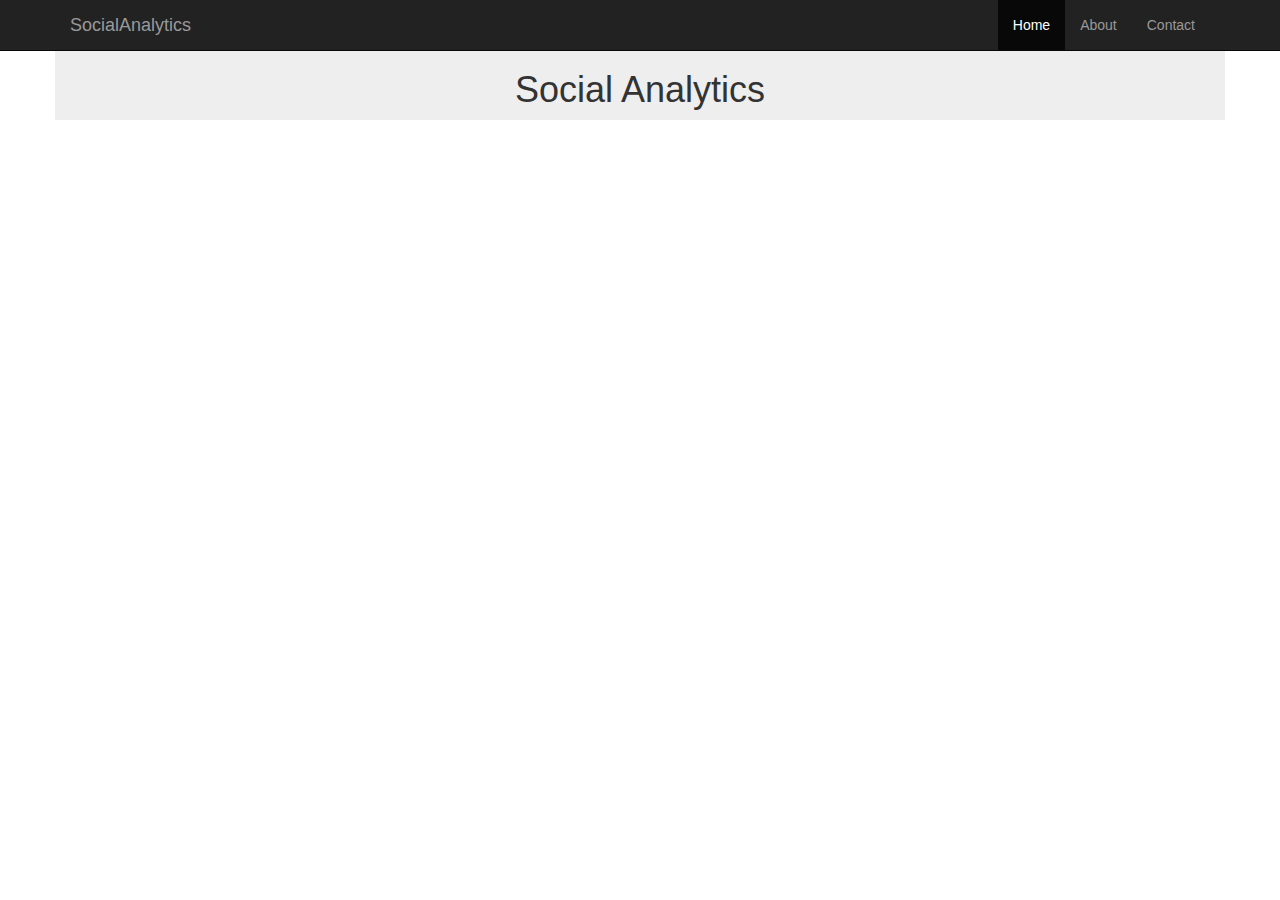
==== templates/index.html @ ac533bcb "Add index.html and static files" ====
<!DOCTYPE>
<html lang="en">
<head>

	<title>Social Analytic | Homepage</title>

	<link rel="stylesheet" type="text/css" href="/static/css/styles.css">
	<link rel="stylesheet" type="text/css" href="/static/css/bootstrap_3.1.1_min.css">

	<script type="text/javascript" src="/static/js/angular_1.3.0.js"></script>
	<script type="text/javascript" src="/static/js/jquery_2.0.3_min.js"></script>
	<script type="text/javascript" src="/static/js/bootstrap_3.1.1_min.js"></script>

</head>
<body>

	<div class="navbar navbar-inverse navbar-fixed-top" role="navigation">
      <div class="container">
        <div class="navbar-header">
          <button type="button" class="navbar-toggle" data-toggle="collapse" data-target=".navbar-collapse">
            <span class="sr-only">Toggle navigation</span>
            <span class="icon-bar"></span>
            <span class="icon-bar"></span>
            <span class="icon-bar"></span>
          </button>
          <a class="navbar-brand" href="./index.html">SocialAnalytics</a>
        </div>
        <div class="collapse navbar-collapse pull-right">
          <ul class="nav navbar-nav">
            <li class="active"><a href="#">Home</a></li>
            <li><a href="#about">About</a></li>
            <li><a href="#contact">Contact</a></li>
          </ul>
        </div><!--/.nav-collapse -->
      </div>
    </div>
  </div><!--/.navbar -->

	<div class="container" id="content-wrapper">
		<div class="row">
			<div class="col-xs-12">
				<h1 class="text-center">Social Analytics</h1>
			</div>


		</div>
	</div>


</body>
</html>
---- static/css/styles.css ----
body {
  padding-top: 50px;
}

#content-wrapper {
	background-color: #EEEEEE;
}
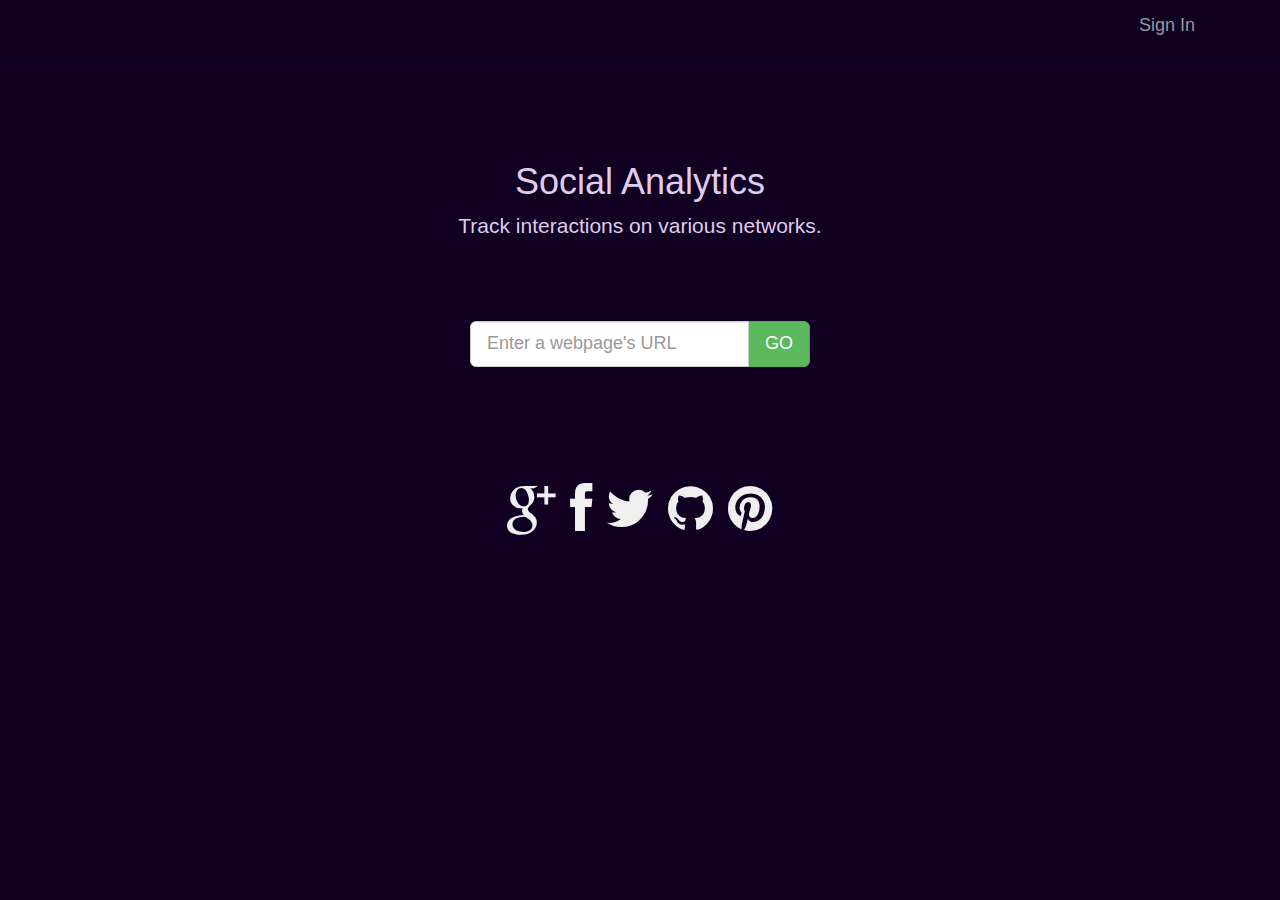
==== commit a0941f79: "Change index. Add font-awesome icons" ====
--- a/templates/index.html
+++ b/templates/index.html
@@ -4,47 +4,105 @@
 
 	<title>Social Analytic | Homepage</title>
 
-	<link rel="stylesheet" type="text/css" href="/static/css/styles.css">
-	<link rel="stylesheet" type="text/css" href="/static/css/bootstrap_3.1.1_min.css">
-
 	<script type="text/javascript" src="/static/js/angular_1.3.0.js"></script>
 	<script type="text/javascript" src="/static/js/jquery_2.0.3_min.js"></script>
 	<script type="text/javascript" src="/static/js/bootstrap_3.1.1_min.js"></script>
 
+	<link rel="stylesheet" type="text/css" href="/static/css/bootstrap_3.1.1_min.css">
+	<link rel="stylesheet" type="text/css" href="/static/css/font-awesome.min.css">
+
+	<link rel="stylesheet" type="text/css" href="/static/css/styles.css">
+
 </head>
 <body>
 
-	<div class="navbar navbar-inverse navbar-fixed-top" role="navigation">
-      <div class="container">
-        <div class="navbar-header">
-          <button type="button" class="navbar-toggle" data-toggle="collapse" data-target=".navbar-collapse">
-            <span class="sr-only">Toggle navigation</span>
-            <span class="icon-bar"></span>
-            <span class="icon-bar"></span>
-            <span class="icon-bar"></span>
-          </button>
-          <a class="navbar-brand" href="./index.html">SocialAnalytics</a>
-        </div>
-        <div class="collapse navbar-collapse pull-right">
-          <ul class="nav navbar-nav">
-            <li class="active"><a href="#">Home</a></li>
-            <li><a href="#about">About</a></li>
-            <li><a href="#contact">Contact</a></li>
-          </ul>
-        </div><!--/.nav-collapse -->
+	<nav class="navbar navbar-inverse navbar-fixed-top" id="nav" role="navigation">
+    <div class="container">
+      <div class="navbar-header pull-right">
+        <a class="navbar-brand" href="#">Sign In</a>         
       </div>
     </div>
-  </div><!--/.navbar -->
+  </nav>
+	  
 
-	<div class="container" id="content-wrapper">
-		<div class="row">
-			<div class="col-xs-12">
-				<h1 class="text-center">Social Analytics</h1>
-			</div>
+	<div class="container-full">
+
+    <div class="row">
+     
+      <div class="col-lg-12 text-center v-center">
+        
+        <h1>Social Analytics</h1>
+        <p class="lead">Track interactions on various networks.</p>
+        
+        <br><br><br>
+        
+        <form class="col-lg-12">
+          <div class="input-group" style="width:340px;text-align:center;margin:0 auto;">
+          <input class="form-control input-lg" title="Don't worry. We hate spam, and will not share your email with anyone." placeholder="Enter a webpage's URL" type="text">
+            <span class="input-group-btn"><button class="btn btn-lg btn-success" type="button">GO</button></span>
+          </div>
+        </form>
+      </div>
+      
+    </div> <!-- /row -->
+
+	  <div class="row">
+     
+      <div class="col-lg-12 text-center v-center" style="font-size:39pt;">
+        <a href="#"><i class="fa fa-google-plus"></i></a> 
+        <a href="#"><i class="fa fa-facebook"></i></a>  
+        <a href="#"><i class="fa fa-twitter"></i></a> 
+        <a href="#"><i class="fa fa-github"></i></a> 
+        <a href="#"><i class="fa fa-pinterest"></i></a>
+      </div>
+    
+    </div>
+
+	<br><br><br><br><br>
+
+	</div> <!-- /container full -->
 
 
-		</div>
-	</div>
+
+	<!--<div class="container">
+	  
+	  	<hr>
+	  
+	  	<div class="row">
+	        <div class="col-md-4">
+	          <div class="panel panel-default">
+	            <div class="panel-heading"><h3>Hello.</h3></div>
+	            <div class="panel-body">Lorem ipsum dolor sit amet, consectetur adipiscing elit. Duis pharetra varius quam sit amet vulputate. 
+	            Quisque mauris augue, molestie tincidunt condimentum vitae, gravida a libero. Aenean sit amet felis 
+	            dolor, in sagittis nisi. Sed ac orci quis tortor imperdiet venenatis. Duis elementum auctor accumsan. 
+	            Aliquam in felis sit amet augue.
+	            </div>
+	          </div>
+	        </div>
+	      	<div class="col-md-4">
+	        	<div class="panel panel-default">
+	            <div class="panel-heading"><h3>Hello.</h3></div>
+	            <div class="panel-body">Lorem ipsum dolor sit amet, consectetur adipiscing elit. Duis pharetra varius quam sit amet vulputate. 
+	            Quisque mauris augue, molestie tincidunt condimentum vitae, gravida a libero. Aenean sit amet felis 
+	            dolor, in sagittis nisi. Sed ac orci quis tortor imperdiet venenatis. Duis elementum auctor accumsan. 
+	            Aliquam in felis sit amet augue.
+	            </div>
+	          </div>
+	        </div>
+	      	<div class="col-md-4">
+	        	<div class="panel panel-default">
+	            <div class="panel-heading"><h3>Hello.</h3></div>
+	            <div class="panel-body">Lorem ipsum dolor sit amet, consectetur adipiscing elit. Duis pharetra varius quam sit amet vulputate. 
+	            Quisque mauris augue, molestie tincidunt condimentum vitae, gravida a libero. Aenean sit amet felis 
+	            dolor, in sagittis nisi. Sed ac orci quis tortor imperdiet venenatis. Duis elementum auctor accumsan. 
+	            Aliquam in felis sit amet augue.
+	            </div>
+	          </div>
+	        </div>
+	    </div>-->
+	  
+
+
 
 
 </body>
--- a/static/css/styles.css
+++ b/static/css/styles.css
@@ -1,7 +1,60 @@
+html,body {
+  height:100%;
+}
+
+body {
+  padding-top: 50px;
+}
+
+h1 {
+  font-family: Arial,sans-serif
+  font-size:80px;
+  color:#DDCCEE;
+}
+
+.lead {
+	color:#DDCCEE;
+}
+
+
+/* Navbar */
+#nav {
+  background-color:#110022;
+}
+
+
+/* Custom container */
+.container-full {
+  margin: 0 auto;
+  width: 100%;
+  min-height:100%;
+  background-color:#110022;
+  color:#eee;
+  overflow:hidden;
+}
+
+.container-full a {
+  color:#efefef;
+  text-decoration:none;
+}
+
+.v-center {
+  margin-top:7%;
+}
+  
+
+/*
 body {
   padding-top: 50px;
 }
 
 #content-wrapper {
 	background-color: #EEEEEE;
-}+	min-height: 90%;
+}
+
+.navbar-inverse .navbar-nav > li > a.call-out {
+	font-weight: bold;
+	color: #33CC33;
+}
+*/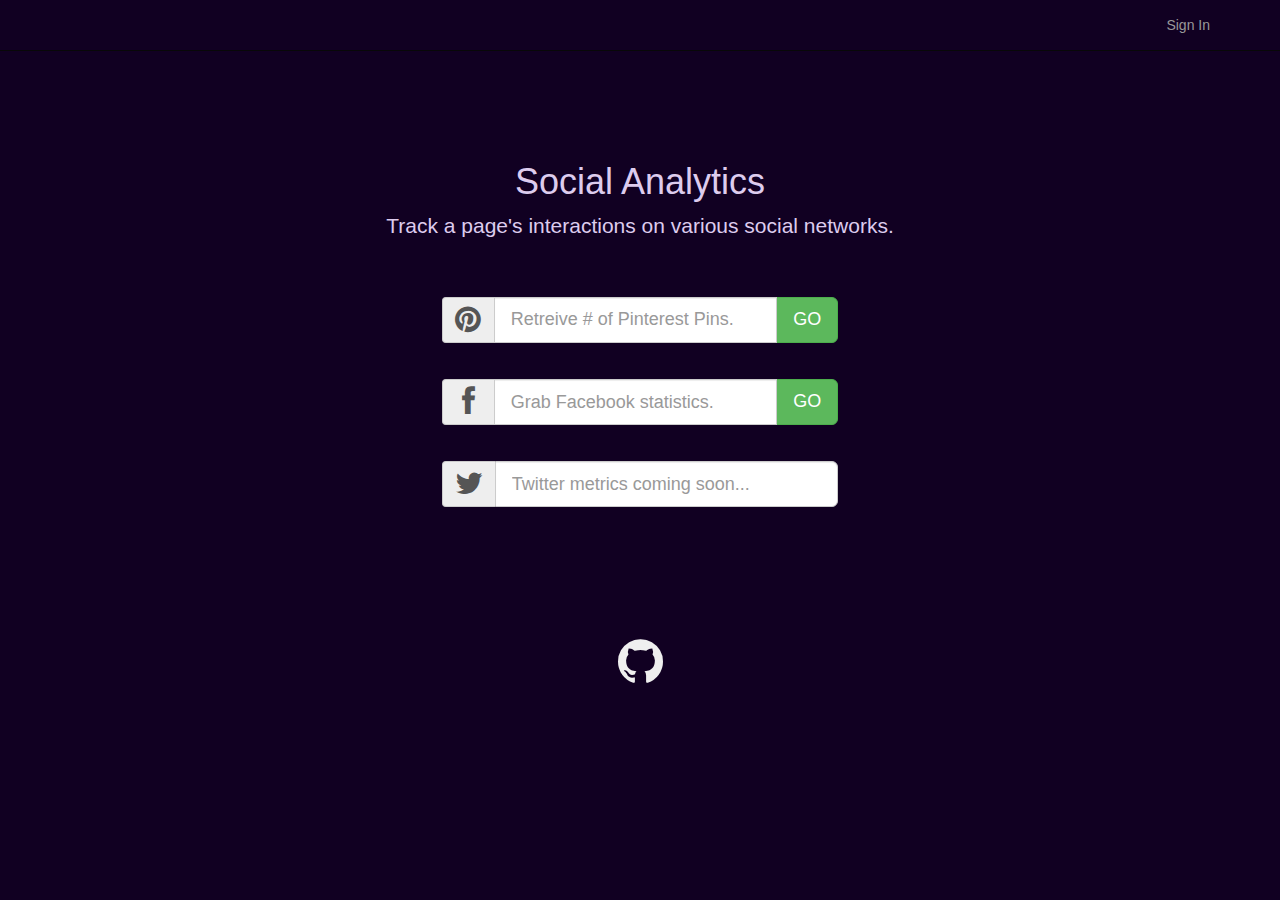
==== commit 23ae1f33: "Finish new homepage design" ====
--- a/templates/index.html
+++ b/templates/index.html
@@ -18,9 +18,11 @@
 
 	<nav class="navbar navbar-inverse navbar-fixed-top" id="nav" role="navigation">
     <div class="container">
-      <div class="navbar-header pull-right">
-        <a class="navbar-brand" href="#">Sign In</a>         
-      </div>
+      
+        <ul class="nav navbar-nav navbar-right">
+        	<li><a href="#">Sign In</a></li> 
+        </ul>      
+      
     </div>
   </nav>
 	  
@@ -29,19 +31,83 @@
 
     <div class="row">
      
-      <div class="col-lg-12 text-center v-center">
+      <div class="col-lg-12 v-center">
         
-        <h1>Social Analytics</h1>
-        <p class="lead">Track interactions on various networks.</p>
+        <div class="text-center header-container">
+	        <h1>Social Analytics</h1>
+	        <p class="lead">Track a page's interactions on various social networks.</p>
+	      </div> 
         
-        <br><br><br>
-        
-        <form class="col-lg-12">
-          <div class="input-group" style="width:340px;text-align:center;margin:0 auto;">
-          <input class="form-control input-lg" title="Don't worry. We hate spam, and will not share your email with anyone." placeholder="Enter a webpage's URL" type="text">
-            <span class="input-group-btn"><button class="btn btn-lg btn-success" type="button">GO</button></span>
-          </div>
-        </form>
+        <!-- Pinterest -->
+        <div class="col-lg-4 col-lg-offset-4 col-md-6 col-md-offset-3 col-sm-8 col-sm-offset-2 col-xs-12 searchbox-container">
+	        <form>
+	          <div class="input-group">
+	          	
+			        <span class="input-group-addon">
+				        <i class="fa fa-pinterest" style="font-size:30px;min-width:27px;text-align:center;"></i>
+				      </span>
+
+	          	<input class="form-control input-lg" placeholder="Retreive # of Pinterest Pins." type="text">
+
+	            <span class="input-group-btn">
+	            	<button class="btn btn-lg btn-success" type="button">GO</button>
+	            </span>
+
+	          </div>
+	        </form>
+
+	        <div>
+	        	<!-- Display Output -->
+	        </div>
+	      </div>
+
+        <!-- Facebook -->
+        <div class="col-lg-4 col-lg-offset-4 col-md-6 col-md-offset-3 col-sm-8 col-sm-offset-2 col-xs-12 searchbox-container">
+	        <form>
+	          <div class="input-group">
+	          	
+			        <span class="input-group-addon">
+				        <i class="fa fa-facebook" style="font-size:30px;min-width:27px;text-align:center;"></i>
+				      </span>
+
+	          	<input class="form-control input-lg" placeholder="Grab Facebook statistics." type="text">
+
+	            <span class="input-group-btn">
+	            	<button class="btn btn-lg btn-success" type="button">GO</button>
+	            </span>
+
+	          </div>
+	        </form>
+
+	        <div>
+	        	<!-- Display Output -->
+	        </div>
+	      </div><!-- /Facebook -->
+
+	      <!-- Twitter -->
+        <div class="col-lg-4 col-lg-offset-4 col-md-6 col-md-offset-3 col-sm-8 col-sm-offset-2 col-xs-12 searchbox-container">
+	        <form>
+	          <div class="input-group">
+	          	
+			        <span class="input-group-addon">
+				        <i class="fa fa-twitter" style="font-size:30px;min-width:27px;text-align:center;"></i>
+				      </span>
+
+	          	<input class="form-control input-lg" placeholder="Twitter metrics coming soon..." type="text">
+
+	            <!--<span class="input-group-btn">
+	            	<button class="btn btn-lg btn-success" type="button">GO</button>
+	            </span>-->
+
+	          </div>
+	        </form>
+
+	        <div>
+	        	<!-- Display Output -->
+	        </div>
+	      </div><!-- /Twitter -->
+
+
       </div>
       
     </div> <!-- /row -->
@@ -49,16 +115,17 @@
 	  <div class="row">
      
       <div class="col-lg-12 text-center v-center" style="font-size:39pt;">
-        <a href="#"><i class="fa fa-google-plus"></i></a> 
+        <a href="#"><i class="fa fa-github"></i></a> 
+
+        <!--<a href="#"><i class="fa fa-google-plus"></i></a> 
         <a href="#"><i class="fa fa-facebook"></i></a>  
         <a href="#"><i class="fa fa-twitter"></i></a> 
-        <a href="#"><i class="fa fa-github"></i></a> 
-        <a href="#"><i class="fa fa-pinterest"></i></a>
+        <a href="#"><i class="fa fa-pinterest"></i></a>-->
       </div>
     
     </div>
 
-	<br><br><br><br><br>
+	<!--<br><br><br><br><br>-->
 
 	</div> <!-- /container full -->
 
--- a/static/css/styles.css
+++ b/static/css/styles.css
@@ -41,7 +41,15 @@
 .v-center {
   margin-top:7%;
 }
-  
+
+.header-container {
+	margin-bottom: 4em;
+}
+
+.searchbox-container {
+	margin-bottom: 1.6em;
+}
+
 
 /*
 body {
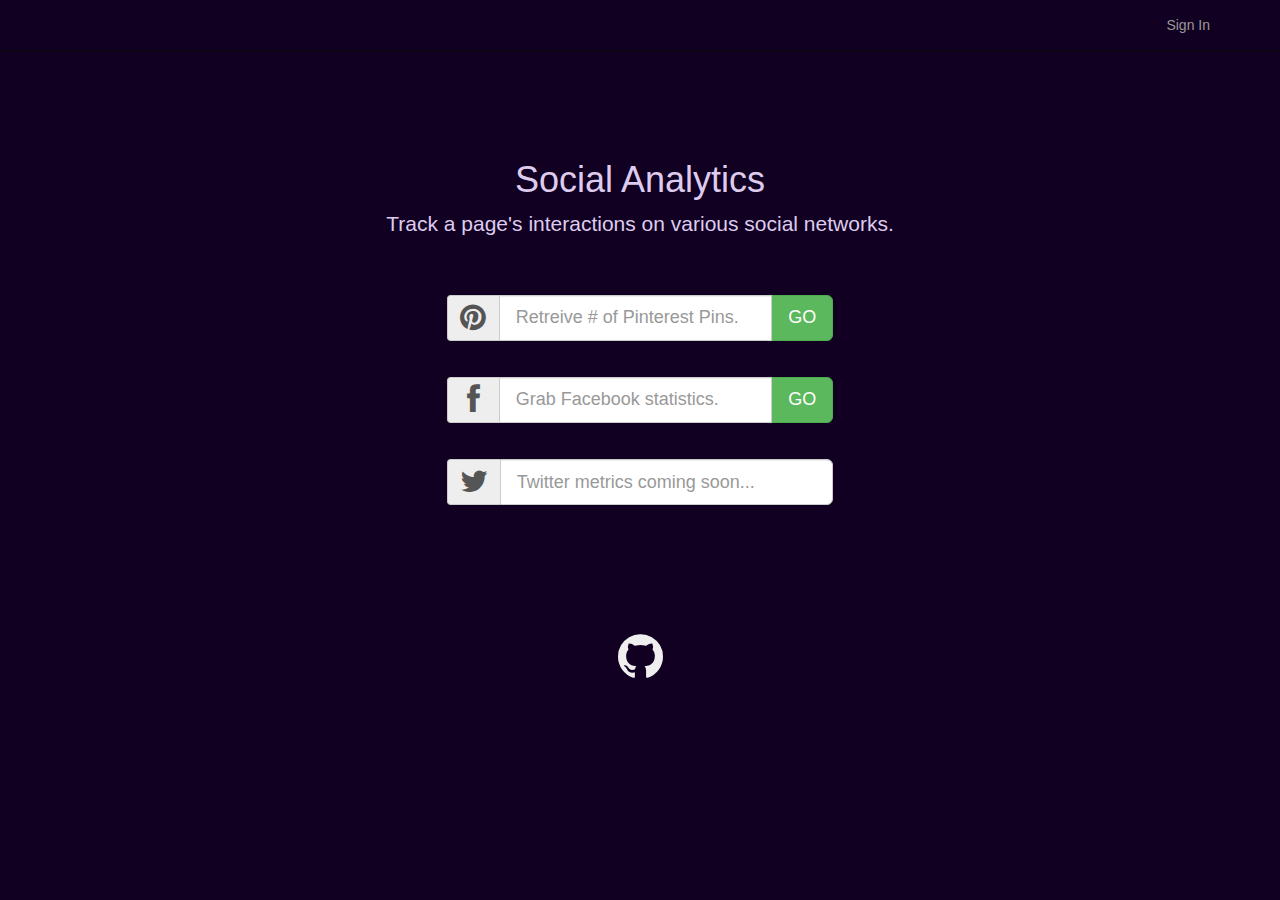
==== commit 1ccaed83: "Change to container-fluid div" ====
--- a/templates/index.html
+++ b/templates/index.html
@@ -19,15 +19,15 @@
 	<nav class="navbar navbar-inverse navbar-fixed-top" id="nav" role="navigation">
     <div class="container">
       
-        <ul class="nav navbar-nav navbar-right">
-        	<li><a href="#">Sign In</a></li> 
-        </ul>      
+      <ul class="nav navbar-nav navbar-right pull-right">
+      	<li><a href="#">Sign In</a></li> 
+      </ul>      
       
     </div>
   </nav>
 	  
 
-	<div class="container-full">
+	<div class="container-fluid container-full">
 
     <div class="row">
      
--- a/static/css/styles.css
+++ b/static/css/styles.css
@@ -25,8 +25,9 @@
 
 /* Custom container */
 .container-full {
-  margin: 0 auto;
+  /*margin: 0 auto;
   width: 100%;
+  */
   min-height:100%;
   background-color:#110022;
   color:#eee;
